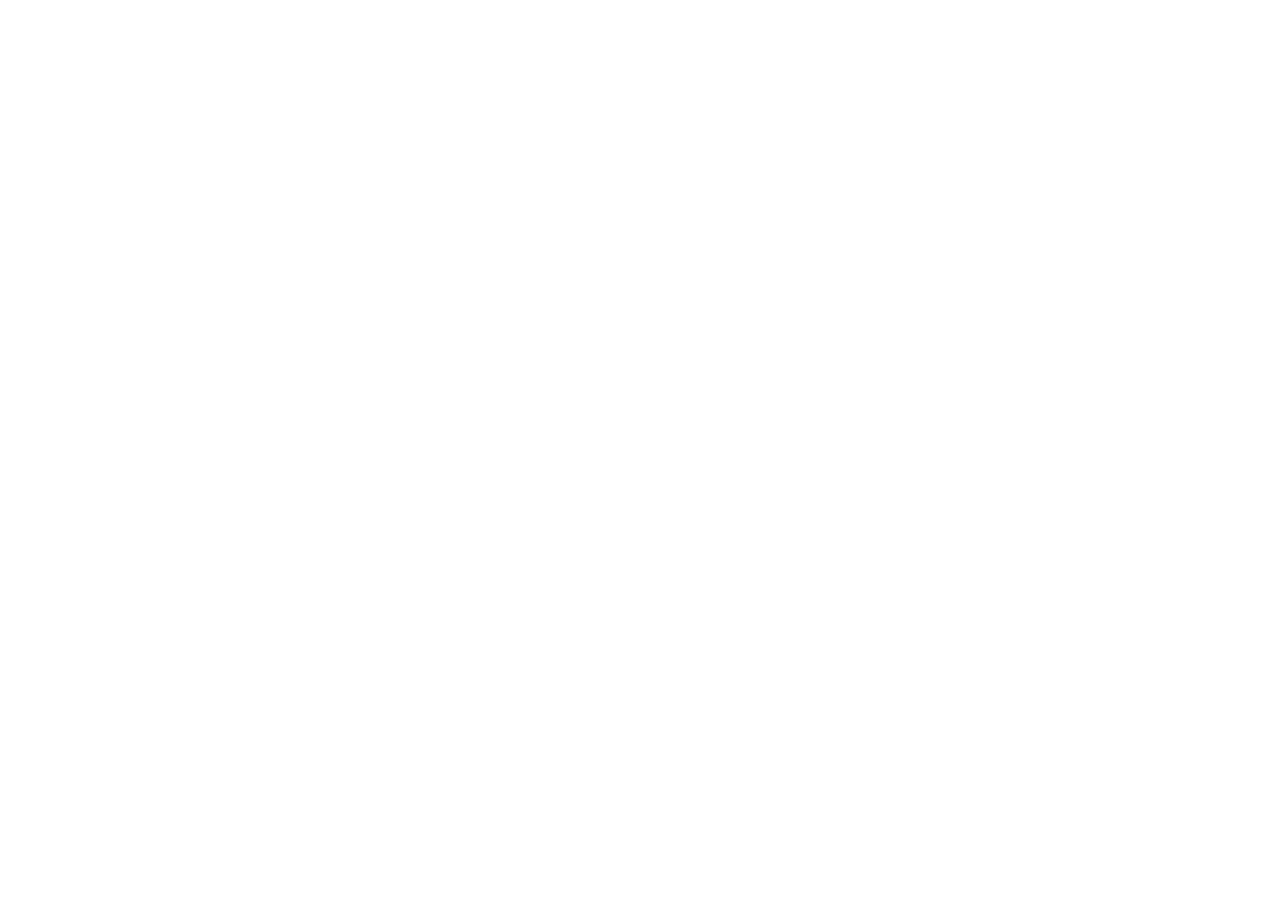
==== index.html @ 18f54020 "Folder structure and html full canvas" ====
<!DOCTYPE html>
<html lang="en">
  <head>
    <meta charset="UTF-8" />
    <meta name="viewport" content="width=device-width, initial-scale=1.0" />
    <link
      rel="shortcut icon"
      href="assets/static/favicon.ico"
      type="image/x-icon"
    />
    <link rel="icon" href="assets/static/favicon.ico" type="image/x-icon" />
    <link rel="stylesheet" type="text/css" href="assets/css/mainPage.css" />
    <title>Fall Guys</title>
  </head>
  <body>
    <canvas id="renderCanvas"></canvas>
    <script src="https://cdn.babylonjs.com/babylon.js"></script>
    <script src="assets/js/game.js"></script>
  </body>
</html>
---- assets/css/mainPage.css ----
html, body {
    margin: 0;
    padding: 0;
    overflow: hidden;
  }
  
  #renderCanvas {
    width: 100%;
    height: 100%;
  }
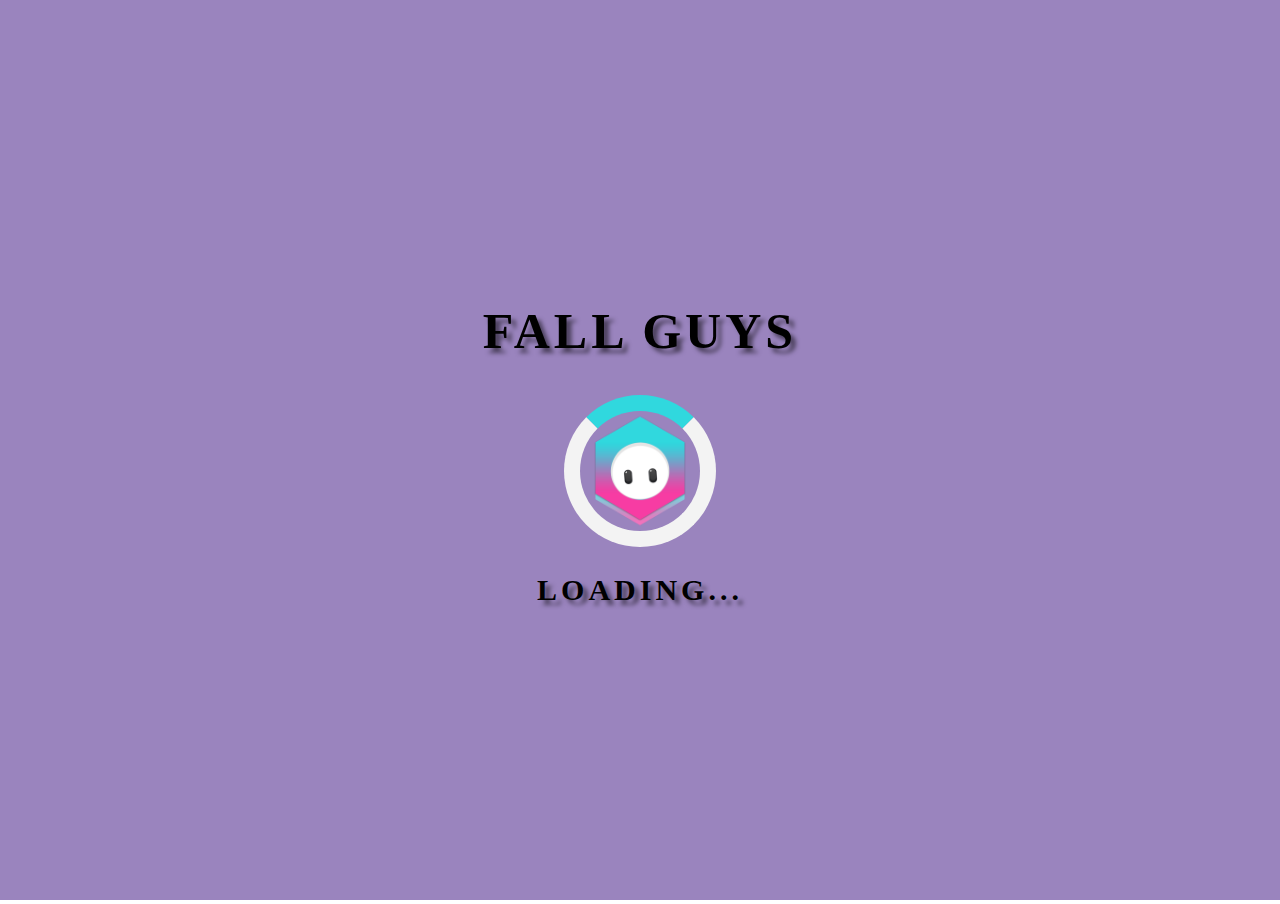
==== commit 5fcfb519: "Loading Animation" ====
--- a/index.html
+++ b/index.html
@@ -1,7 +1,7 @@
 <!DOCTYPE html>
-<html lang="en">
+<html lang="en" xmlns="http://www.w3.org/1999/xhtml">
   <head>
-    <meta charset="UTF-8" />
+    <meta http-equiv="Content-Type" content="text/html; charset=utf-8" />
     <meta name="viewport" content="width=device-width, initial-scale=1.0" />
     <link
       rel="shortcut icon"
@@ -13,8 +13,17 @@
     <title>Fall Guys</title>
   </head>
   <body>
+    <div class="Loader" id="spinner">
+      <h1>Fall Guys</h1>
+      <div class="sceneLoader">
+        <img src="assets/images/logo.png" />
+      </div>
+      <h2>Loading...</h2>
+    </div>
     <canvas id="renderCanvas"></canvas>
     <script src="https://cdn.babylonjs.com/babylon.js"></script>
+    <script src="https://cdn.babylonjs.com/materialsLibrary/babylonjs.materials.min.js"></script>
+    <script src="https://cdn.babylonjs.com/loaders/babylonjs.loaders.min.js"></script>
     <script src="assets/js/game.js"></script>
   </body>
 </html>
--- a/assets/css/mainPage.css
+++ b/assets/css/mainPage.css
@@ -1,10 +1,84 @@
 html, body {
-    margin: 0;
-    padding: 0;
-    overflow: hidden;
+  overflow: hidden;
+  width: 100%;
+  height: 100%;
+  margin: 0;
+  padding: 0;
+}
+
+#renderCanvas {
+  width: 100%;
+  height: 100%;
+  touch-action: none;
+}
+
+.Loader {
+  position: absolute;
+  background-color: #9a84be;
+  width: 100%;
+  height: 100%;
+  display: flex;
+  align-items: center;
+  justify-content: center;
+  flex-direction: column;
+}
+
+.Loader h1 {
+  font-family: 'Comic Sans MS', cursive; /* Choose a cartoon-style font */
+  font-size: 50px; /* Adjust the font size as needed */
+  color: black; /* Choose a suitable text color */
+  text-shadow: 5px 5px 4px rgba(0, 0, 0, 0.5); /* Add a shadow effect */
+  letter-spacing: 4px; /* Adjust the letter spacing as needed */
+  line-height: 1.2; /* Adjust the line height as needed */
+  text-transform: uppercase; /* Convert the text to uppercase */
+}
+
+.hidden {
+  display: none;
+}
+
+.Loader h2 {
+  font-family: 'Comic Sans MS', cursive; /* Choose a cartoon-style font */
+  font-size: 30px; /* Adjust the font size as needed */
+  color: black; /* Choose a suitable text color */
+  text-shadow: 5px 5px 4px rgba(0, 0, 0, 0.5); /* Add a shadow effect */
+  letter-spacing: 4px; /* Adjust the letter spacing as needed */
+  line-height: 1.2; /* Adjust the line height as needed */
+  text-transform: uppercase; /* Convert the text to uppercase */
+}
+
+.sceneLoader {
+  border: 16px solid #f3f3f3;
+  border-top: 16px solid #30d8de;
+  /* Dark Green */
+  border-radius: 50%;
+  width: 120px;
+  height: 120px;
+  animation: spinloader 2s linear infinite;
+}
+
+.sceneLoader img {
+  height: 120px;
+  width: 120px;
+  animation: spinlogo 2s linear infinite;
+}
+
+@keyframes spinloader {
+  0% {
+      transform: rotate(0deg);
   }
-  
-  #renderCanvas {
-    width: 100%;
-    height: 100%;
-  }+
+  100% {
+      transform: rotate(360deg);
+  }
+}
+
+@keyframes spinlogo {
+  0% {
+      transform: rotate(360deg);
+  }
+
+  100% {
+      transform: rotate(0deg);
+  }
+}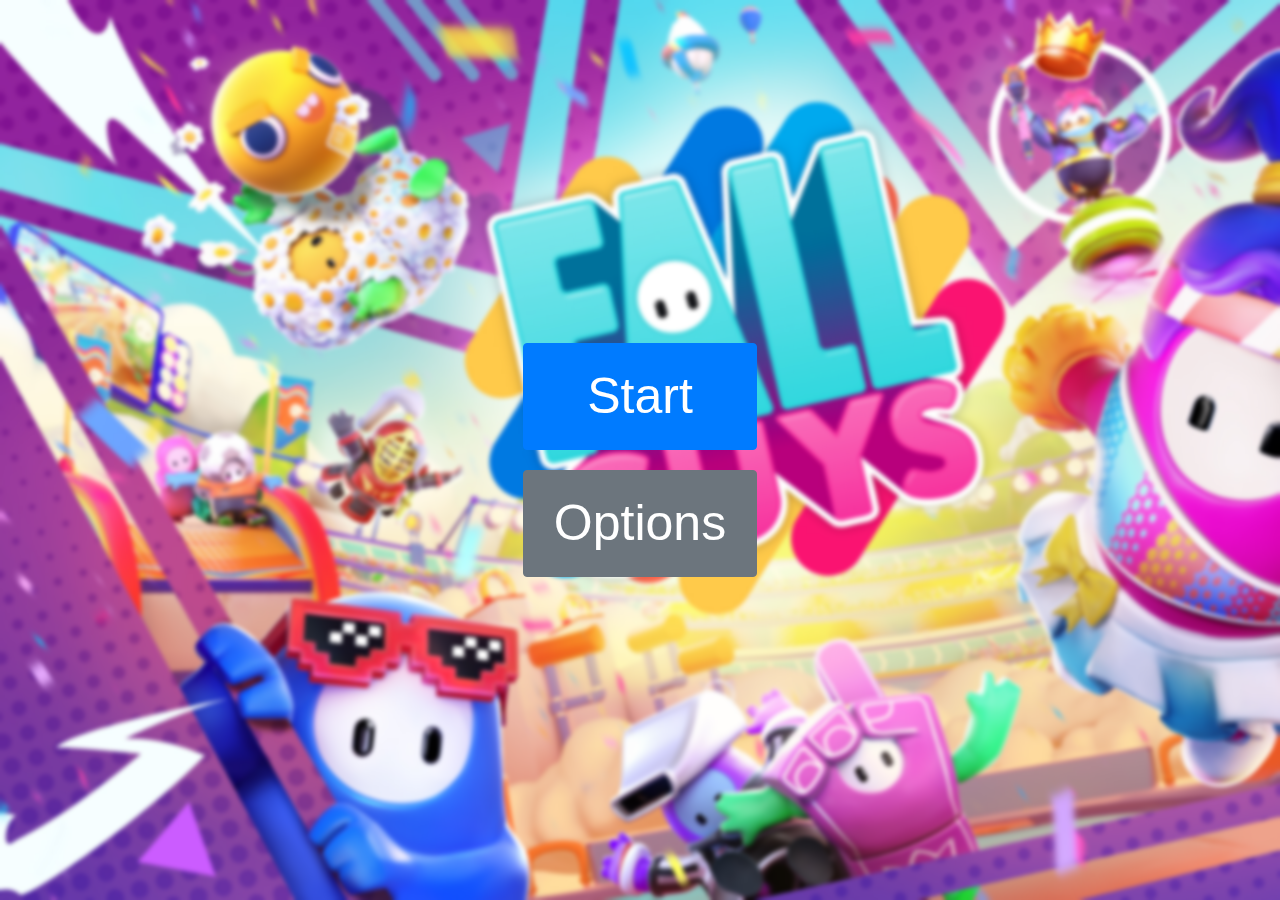
==== commit a22b7411: "SkyBox and Water" ====
--- a/index.html
+++ b/index.html
@@ -4,26 +4,33 @@
     <meta http-equiv="Content-Type" content="text/html; charset=utf-8" />
     <meta name="viewport" content="width=device-width, initial-scale=1.0" />
     <link
+      rel="stylesheet"
+      href="https://cdn.jsdelivr.net/npm/bootstrap@4.3.1/dist/css/bootstrap.min.css"
+      integrity="sha384-ggOyR0iXCbMQv3Xipma34MD+dH/1fQ784/j6cY/iJTQUOhcWr7x9JvoRxT2MZw1T"
+      crossorigin="anonymous"
+    />
+    <link
       rel="shortcut icon"
       href="assets/static/favicon.ico"
       type="image/x-icon"
     />
     <link rel="icon" href="assets/static/favicon.ico" type="image/x-icon" />
-    <link rel="stylesheet" type="text/css" href="assets/css/mainPage.css" />
+    <link rel="stylesheet" type="text/css" href="assets/css/startPage.css" />
     <title>Fall Guys</title>
   </head>
   <body>
-    <div class="Loader" id="spinner">
-      <h1>Fall Guys</h1>
-      <div class="sceneLoader">
-        <img src="assets/images/logo.png" />
+    <div
+      class="container-fluid h-100 d-flex align-items-center justify-content-center"
+    >
+      <div class="d-flex flex-column">
+        <button class="btn btn-primary" onclick="goToPage()">Start</button>
+        <button class="btn btn-secondary">Options</button>
       </div>
-      <h2>Loading...</h2>
     </div>
-    <canvas id="renderCanvas"></canvas>
-    <script src="https://cdn.babylonjs.com/babylon.js"></script>
-    <script src="https://cdn.babylonjs.com/materialsLibrary/babylonjs.materials.min.js"></script>
-    <script src="https://cdn.babylonjs.com/loaders/babylonjs.loaders.min.js"></script>
-    <script src="assets/js/game.js"></script>
+    <script>
+      function goToPage() {
+        window.location.href = "game.html";
+      }
+    </script>
   </body>
 </html>
--- a/assets/css/startPage.css
+++ b/assets/css/startPage.css
@@ -0,0 +1,19 @@
+body {
+    margin: 0;
+    padding: 0;
+    height: 100vh; /* Set body height to 100% of the viewport height */
+    width: 100vw; /* Set body width to 100% of the viewport width */
+    background-image: url("../images/homepage.jpg");
+    background-repeat: no-repeat;
+    background-size: cover;
+  }
+
+  .container-fluid {
+    backdrop-filter: blur(2px); /* Apply blur effect to the background image */
+  }
+  
+  .btn {
+    font-size: 50px; /* Increase the font size */
+    padding: 15px 30px; /* Increase the button padding */
+    margin-top: 20px; /* Add some margin at the top */
+  }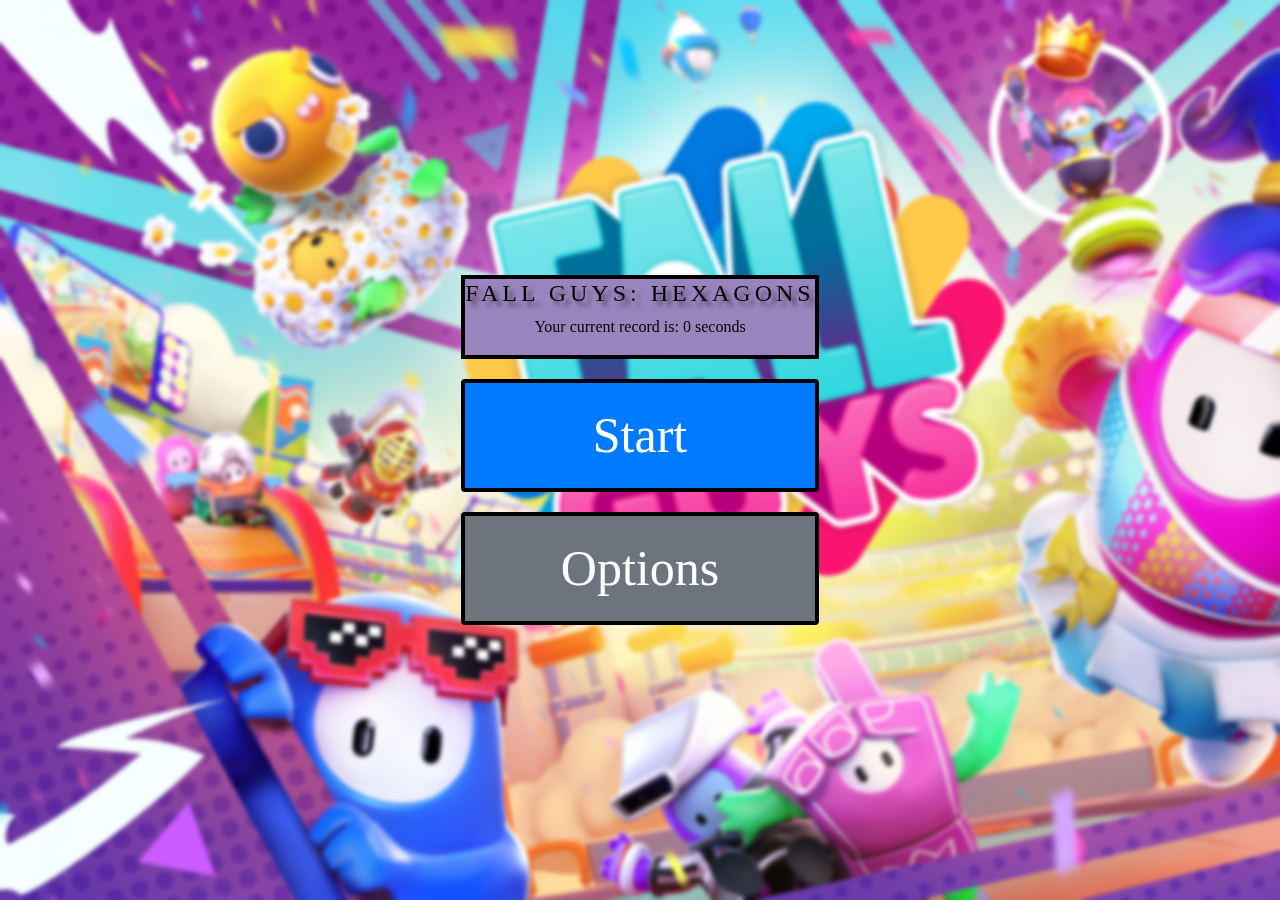
==== commit b3be4e6b: "adjustament homepage" ====
--- a/index.html
+++ b/index.html
@@ -23,14 +23,20 @@
       class="container-fluid h-100 d-flex align-items-center justify-content-center"
     >
       <div class="d-flex flex-column">
-        <button class="btn btn-primary" onclick="goToPage()">Start</button>
-        <button class="btn btn-secondary">Options</button>
+        <div class="title">
+          <h1>Fall Guys: Hexagons</h1>
+          <p>Your current record is: <span id="record">0 seconds</span></p>
+        </div>
+        <button class="btn btn-primary" onclick="goToGame()">Start</button>
+        <button class="btn btn-secondary" onclick="goToOptions()">
+          Options
+        </button>
+        <audio autoplay loop controls class="audio">
+          <source src="assets/static/sounds/lobby.mp3" type="audio/mpeg" />
+          <!-- Include additional source tags with alternative audio formats for better browser compatibility -->
+        </audio>
       </div>
     </div>
-    <script>
-      function goToPage() {
-        window.location.href = "game.html";
-      }
-    </script>
+    <script src="assets/js/home.js"></script>
   </body>
 </html>
--- a/assets/css/startPage.css
+++ b/assets/css/startPage.css
@@ -15,5 +15,36 @@
   .btn {
     font-size: 50px; /* Increase the font size */
     padding: 15px 30px; /* Increase the button padding */
-    margin-top: 20px; /* Add some margin at the top */
+    margin-top: 20px; 
+    
+    border: solid 4px black;
+    font-family: 'Comic Sans MS';
+    color: white; 
+  }
+
+  .title h1 {
+    font-family: 'Comic Sans MS', cursive; /* Choose a cartoon-style font */
+    font-size: 1.5rem; /* Adjust the font size as needed */
+    color: black; /* Choose a suitable text color */
+    text-shadow: 5px 5px 4px rgba(0, 0, 0, 0.5); /* Add a shadow effect */
+    letter-spacing: 4px; /* Adjust the letter spacing as needed */
+    line-height: 1.2; /* Adjust the line height as needed */
+    text-transform: uppercase; /* Convert the text to uppercase */
+  }
+
+  .title p {
+    font-family: 'Comic Sans MS', cursive; /* Choose a cartoon-style font */
+    font-size: 1rem;  
+    color: black;
+  }
+
+  .title {
+    background-color: #9a84be;
+    text-align: center;
+    border: solid 4px black;
+    width: 100%;
+  }
+
+  .audio {
+    display: none;
   }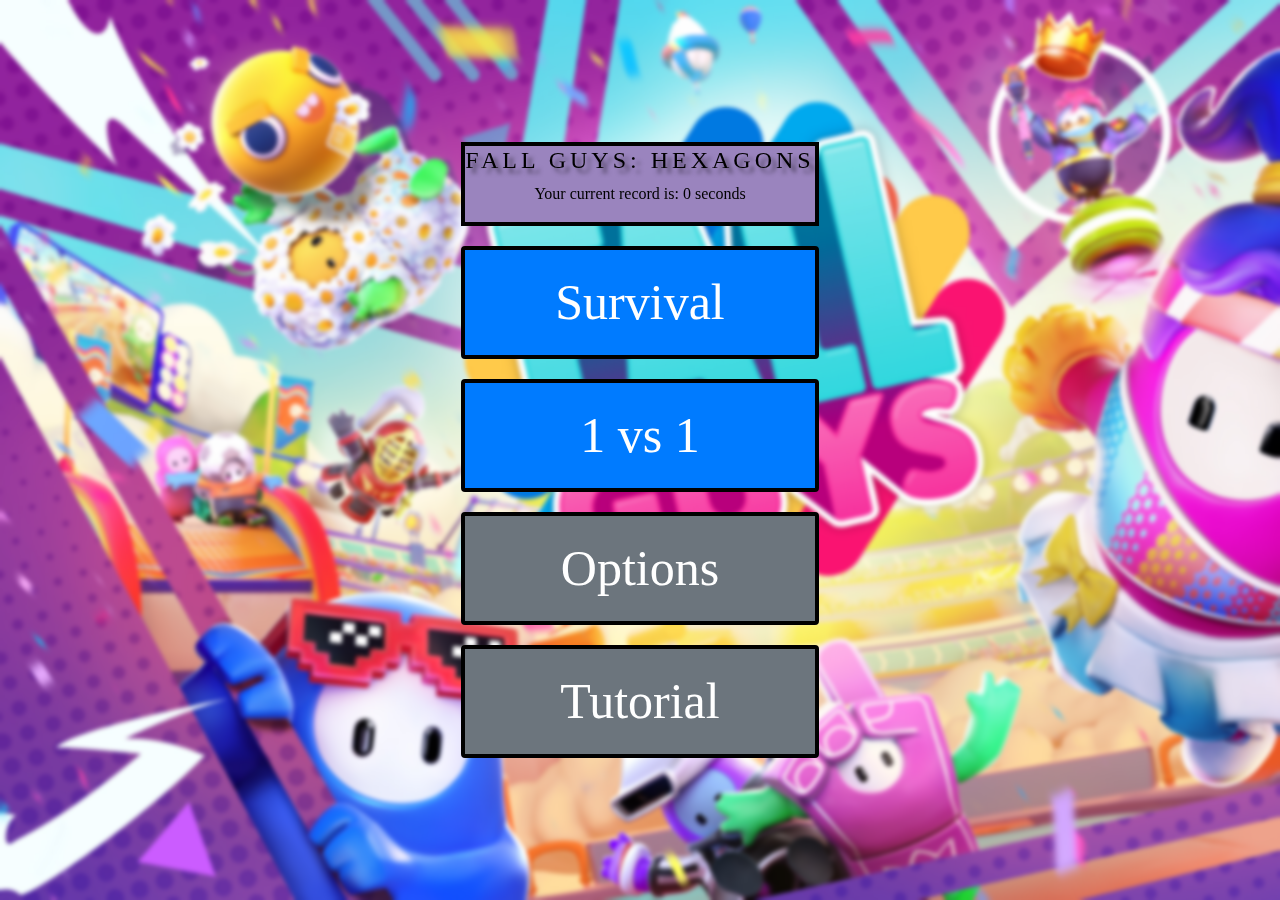
==== commit 8e512b60: "Start for 1 vs 1, add tutorial page, some minor adjustament" ====
--- a/index.html
+++ b/index.html
@@ -27,9 +27,13 @@
           <h1>Fall Guys: Hexagons</h1>
           <p>Your current record is: <span id="record">0 seconds</span></p>
         </div>
-        <button class="btn btn-primary" onclick="goToGame()">Start</button>
+        <button class="btn btn-primary" onclick="goToGame()">Survival</button>
+        <button class="btn btn-primary" onclick="goToGameTwo()">1 vs 1</button>
         <button class="btn btn-secondary" onclick="goToOptions()">
           Options
+        </button>
+        <button class="btn btn-secondary" onclick="goToTutorial()">
+          Tutorial
         </button>
         <audio autoplay loop controls class="audio">
           <source src="assets/static/sounds/lobby.mp3" type="audio/mpeg" />
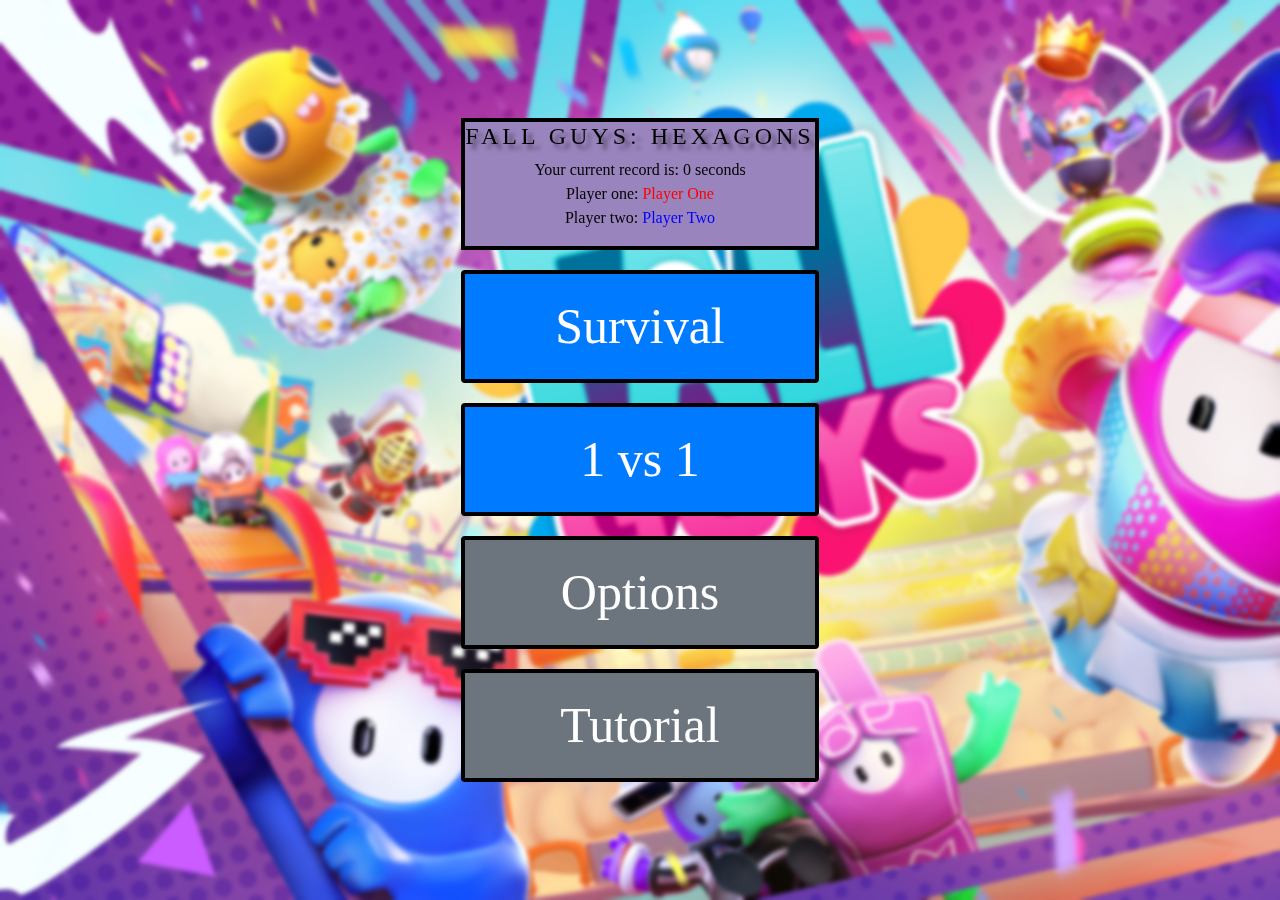
==== commit 70052c0f: "Player one and two usernames" ====
--- a/index.html
+++ b/index.html
@@ -25,7 +25,11 @@
       <div class="d-flex flex-column">
         <div class="title">
           <h1>Fall Guys: Hexagons</h1>
-          <p>Your current record is: <span id="record">0 seconds</span></p>
+          <p>
+            Your current record is: <span id="record">0 seconds</span><br />
+            Player one: <span id="playerOne">Player One</span><br />
+            Player two: <span id="playerTwo">Player Two</span><br />
+          </p>
         </div>
         <button class="btn btn-primary" onclick="goToGame()">Survival</button>
         <button class="btn btn-primary" onclick="goToGameTwo()">1 vs 1</button>
--- a/assets/css/startPage.css
+++ b/assets/css/startPage.css
@@ -47,4 +47,12 @@
 
   .audio {
     display: none;
+  }
+
+  #playerOne {
+    color: red;
+  }
+
+  #playerTwo {
+    color: blue;
   }